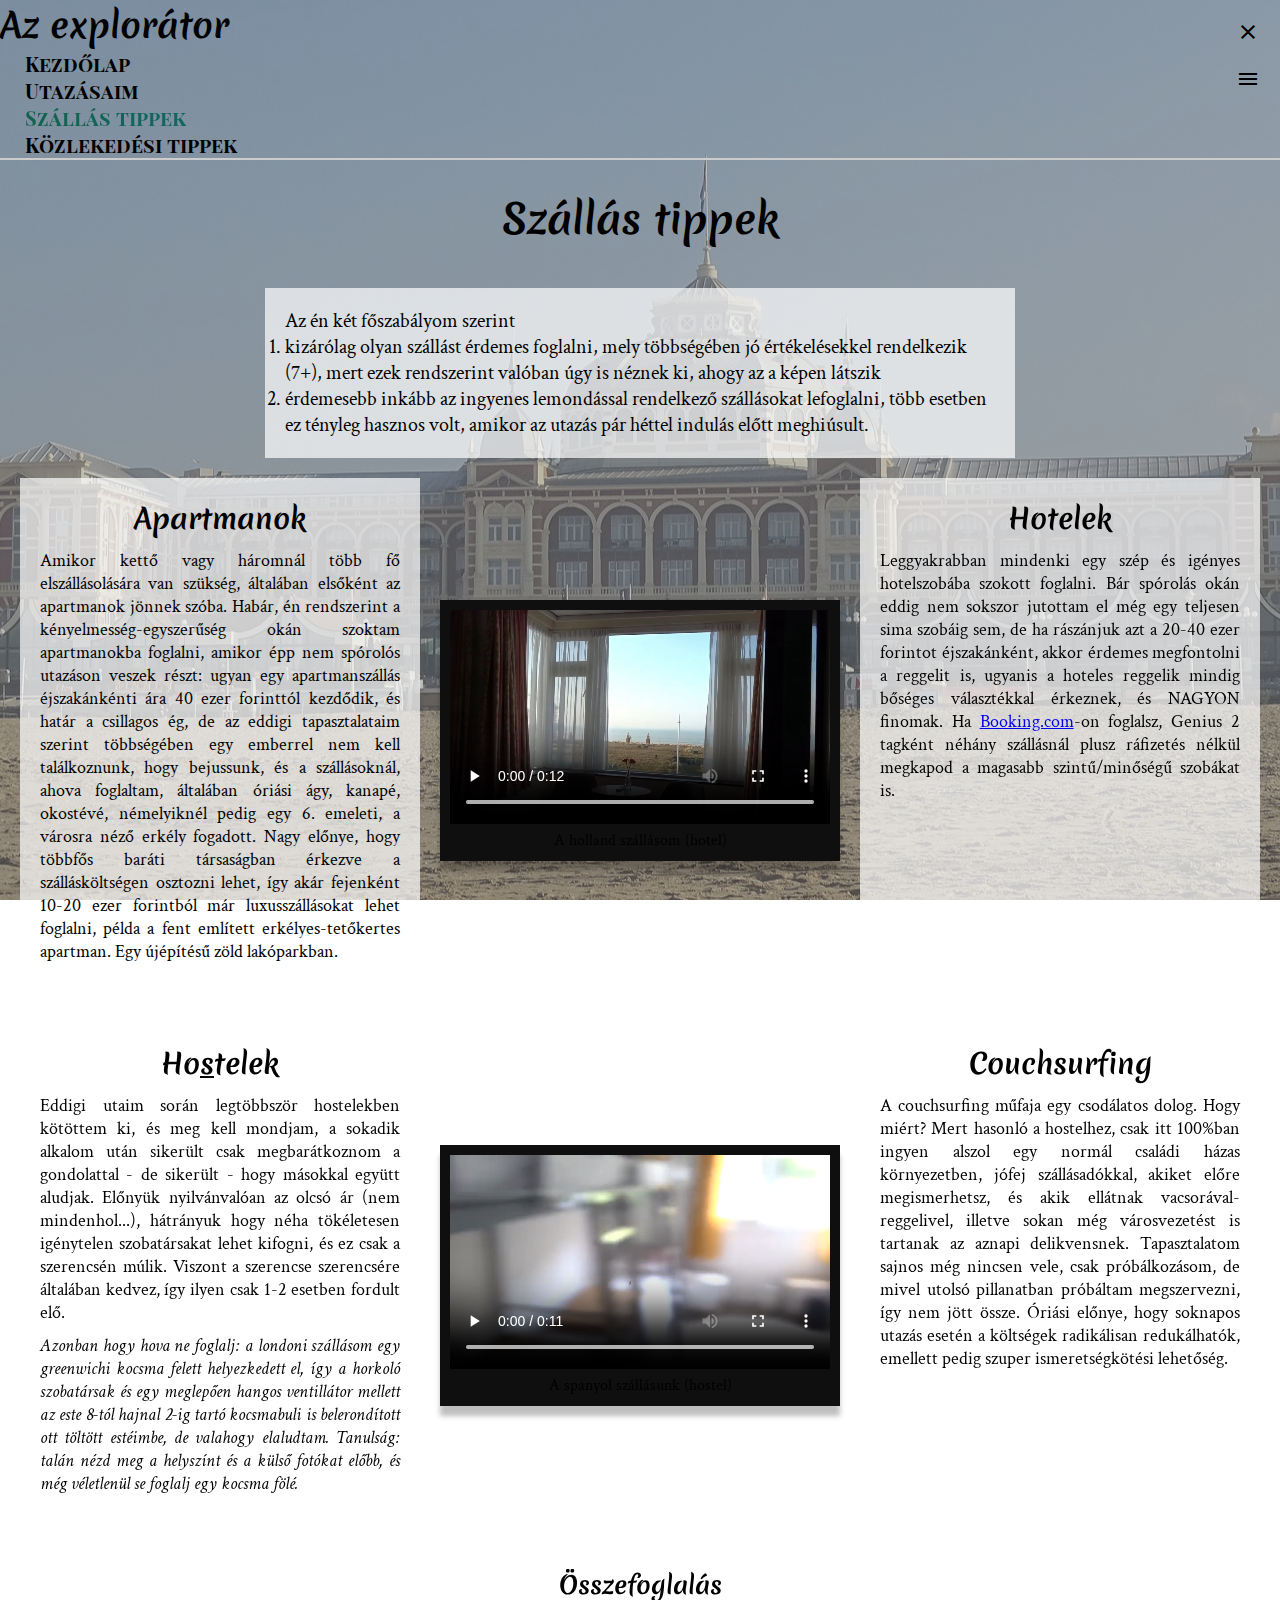
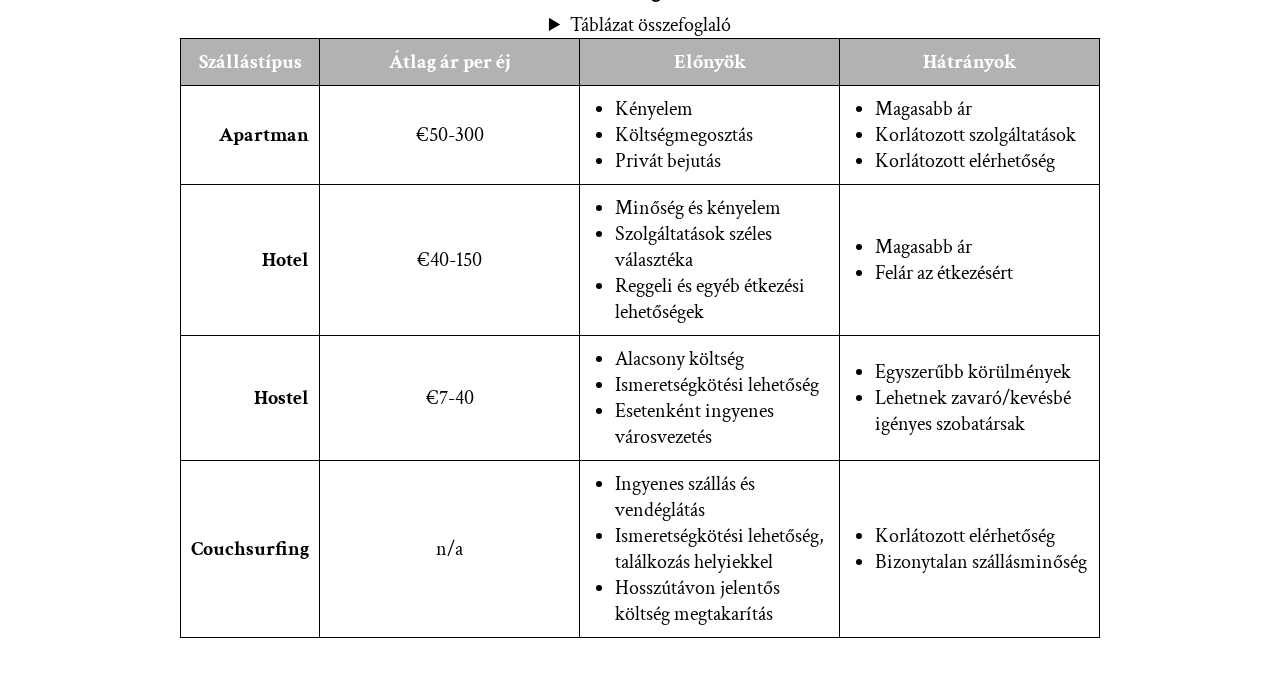
==== pages/accommodation.html @ 261c1281 "accommodation and transport page" ====
<!DOCTYPE html>
<html lang="hu">
<head>
    <meta charset="UTF-8">
    <meta http-equiv="X-UA-Compatible" content="IE=edge">
    <meta name="viewport" content="width=device-width, initial-scale=1.0">
    <link href="https://cdn.jsdelivr.net/npm/bootstrap@5.3.0-alpha3/dist/css/bootstrap.min.css" rel="stylesheet" integrity="sha384-KK94CHFLLe+nY2dmCWGMq91rCGa5gtU4mk92HdvYe+M/SXH301p5ILy+dN9+nJOZ" crossorigin="anonymous">
    <link rel="stylesheet" href="https://fonts.googleapis.com/css2?family=Material+Symbols+Outlined:opsz,wght,FILL,GRAD@48,400,0,0">
    <link rel="stylesheet" href="../styles/global.css">
    <link rel="stylesheet" href="../styles/accommodation.css">
    <title>Explorátor - Szállás tippek</title>
</head>
<body class="preload">
    <header class="header container-fluid p-3 d-md-flex">
        <h1 class="text-center">Az explorátor</h1>
        <button class="header__nav-open header__nav-toggle btn d-md-none"><span class="material-symbols-outlined">menu</span></button>
        <nav class="header__nav px-md-4 d-md-flex align-items-md-center z-1">
            <ul class="d-flex flex-column flex-md-row gap-2 gap-md-4 p-4 p-md-0 mb-0">
                <li><a href="../index.html">Kezdőlap</a></li>
                <li><a href="trips.html">Utazásaim</a></li>
                <li class="header__nav-current"><a href="#">Szállás tippek</a></li>
                <li><a href="transport.html">Közlekedési tippek</a></li>
            </ul>
            <button class="header__nav-close header__nav-toggle btn d-md-none"><span class="material-symbols-outlined">close</span></button>
        </nav>
    </header>

    <main class="contrast-bg position-relative z-0" data-bg-url="../images/sz_bg.jpg">
        <h1 class="acc-title">Szállás tippek</h1>
        <div class="acc-desc trbg">
            Az én két főszabályom szerint
            <ol>
                <li>
                    kizárólag olyan szállást érdemes foglalni, mely többségében jó értékelésekkel rendelkezik (7+),
                    mert ezek rendszerint valóban úgy is néznek ki, ahogy az a képen látszik
                </li>
                <li>
                    érdemesebb inkább az ingyenes lemondással rendelkező szállásokat lefoglalni, több esetben ez
                    tényleg hasznos volt, amikor az utazás pár héttel indulás előtt meghiúsult.
                </li>
            </ol>
        </div>
        <div class="article-grid-wrapper">
            <div class="article-grid">
                <article class="trbg">
                    <h2>Apartmanok</h2>
                    <p>
                        Amikor kettő vagy háromnál több fő elszállásolására van szükség, általában elsőként az apartmanok
                        jönnek szóba. Habár, én rendszerint a kényelmesség-egyszerűség okán szoktam apartmanokba
                        foglalni, amikor épp nem spórolós utazáson veszek részt: ugyan egy apartmanszállás éjszakánkénti
                        ára 40 ezer forinttól kezdődik, és határ a csillagos ég, de az eddigi tapasztalataim szerint
                        többségében egy emberrel nem kell találkoznunk, hogy bejussunk, és a szállásoknál, ahova
                        foglaltam, általában óriási ágy, kanapé, okostévé, némelyiknél pedig egy 6. emeleti, a városra néző
                        erkély fogadott. Nagy előnye, hogy többfős baráti társaságban érkezve a szállásköltségen osztozni
                        lehet, így akár fejenként 10-20 ezer forintból már luxusszállásokat lehet foglalni, példa a fent
                        említett erkélyes-tetőkertes apartman. Egy újépítésű zöld lakóparkban.
                    </p>
                </article>
            
                <figure>
                    <video controls="controls">
                        <source src="../videos/hr.mp4" type="video/mp4">
                        A videó megjelenítése nem támogatott a böngészőjében!
                    </video>
                    <figcaption>A holland szállásom (hotel)</figcaption>
            
                </figure>
            
                <article class="trbg">
                    <h2>Hotelek</h2>
                    <p>
                        Leggyakrabban mindenki egy szép és igényes hotelszobába szokott foglalni. Bár spórolás okán
                        eddig nem sokszor jutottam el még egy teljesen sima szobáig sem, de ha rászánjuk azt a 20-40 ezer
                        forintot éjszakánként, akkor érdemes megfontolni a reggelit is, ugyanis a hoteles reggelik mindig
                        bőséges választékkal érkeznek, és NAGYON finomak. Ha <a href="https://account.booking.com/sign-in" target="_blank">Booking.com</a>-on foglalsz, Genius 2
                        tagként néhány szállásnál plusz ráfizetés nélkül megkapod a magasabb szintű/minőségű szobákat is.
                    </p>
                </article>
            
                <article class="trbg">
                    <h2>Ho<u>s</u>telek</h2>
                    <p>
                        Eddigi utaim során legtöbbször hostelekben kötöttem ki, és meg kell mondjam, a sokadik alkalom
                        után sikerült csak megbarátkoznom a gondolattal - de sikerült - hogy másokkal együtt aludjak.
                        Előnyük nyilvánvalóan az olcsó ár (nem mindenhol...), hátrányuk hogy néha tökéletesen igénytelen
                        szobatársakat lehet kifogni, és ez csak a szerencsén múlik. Viszont a szerencse szerencsére általában
                        kedvez, így ilyen csak 1-2 esetben fordult elő.
                    </p>
                    <p><i>
                        Azonban hogy hova ne foglalj: a londoni szállásom egy greenwichi kocsma felett helyezkedett el,
                        így a horkoló szobatársak és egy meglepően hangos ventillátor mellett az este 8-tól hajnal 2-ig tartó
                        kocsmabuli is belerondított ott töltött estéimbe, de valahogy elaludtam. Tanulság: talán nézd meg a
                        helyszínt és a külső fotókat előbb, és még véletlenül se foglalj egy kocsma fölé.
                    </i></p>
                </article>
            
                <figure>
                    <video controls="controls">
                        <source src="../videos/fr.mp4" type="video/mp4">
                        A videó megjelenítése nem támogatott a böngészőjében!
                    </video>
                    <figcaption>A spanyol szállásunk (hostel)</figcaption>
                </figure>
            
                <article class="trbg">
                    <h2>Couchsurfing</h2>
                    <p>
                        A couchsurfing műfaja egy csodálatos dolog. Hogy miért? Mert hasonló a hostelhez, csak itt 100%ban ingyen alszol egy normál családi házas környezetben, jófej szállásadókkal, akiket előre
                        megismerhetsz, és akik ellátnak vacsorával-reggelivel, illetve sokan még városvezetést is tartanak
                        az aznapi delikvensnek. Tapasztalatom sajnos még nincsen vele, csak próbálkozásom, de mivel
                        utolsó pillanatban próbáltam megszervezni, így nem jött össze. Óriási előnye, hogy soknapos utazás
                        esetén a költségek radikálisan redukálhatók, emellett pedig szuper ismeretségkötési lehetőség.
                    </p>
                </article>
            </div>
        </div>
        <div class="cost-table-wrapper trbg">
            <table class="cost-table">
                <caption>
                    <h2 class="cost-table__title">Összefoglalás</h2>
                    <details>
                        <summary>Táblázat összefoglaló</summary>
                        Ez a táblázat bemutatja a különböző szállástípusok lehetséges előnyeit és hátrányait.
                    </details>
                </caption>
                <thead>
                    <tr>
                        <th>Szállástípus</th>
                        <th>Átlag ár per éj</th>
                        <th>Előnyök</th>
                        <th>Hátrányok</th>
                    </tr>
                </thead>
                <tbody>
                    <tr>
                        <td>Apartman</td>
                        <td>€50-300</td>
                        <td>
                            <ul>
                                <li>Kényelem</li>
                                <li>Költségmegosztás</li>
                                <li>Privát bejutás</li>
                            </ul>
                        </td>
                        <td>
                            <ul>
                                <li>Magasabb ár</li>
                                <li>Korlátozott szolgáltatások</li>
                                <li>Korlátozott elérhetőség</li>
                            </ul>
                        </td>
                    </tr>
                    <tr>
                        <td>Hotel</td>
                        <td>€40-150</td>
                        <td>
                            <ul>
                                <li>Minőség és kényelem</li>
                                <li>Szolgáltatások széles választéka</li>
                                <li>Reggeli és egyéb étkezési lehetőségek</li>
                            </ul>
                        </td>
                        <td>
                            <ul>
                                <li>Magasabb ár</li>
                                <li>Felár az étkezésért</li>
                            </ul>
                        </td>
                    </tr>
                    <tr>
                        <td>Hostel</td>
                        <td>€7-40</td>
                        <td>
                            <ul>
                                <li>Alacsony költség</li>
                                <li>Ismeretségkötési lehetőség</li>
                                <li>Esetenként ingyenes városvezetés</li>
                            </ul>
                        </td>
                        <td>
                            <ul>
                                <li>Egyszerűbb körülmények</li>
                                <li>Lehetnek zavaró/kevésbé igényes szobatársak</li>
                            </ul>
                        </td>
                    </tr>
                    <tr>
                        <td>Couchsurfing</td>
                        <td>n/a</td>
                        <td>
                            <ul>
                                <li>Ingyenes szállás és vendéglátás</li>
                                <li>Ismeretségkötési lehetőség, találkozás helyiekkel</li>
                                <li>Hosszútávon jelentős költség megtakarítás</li>
                            </ul>
                        </td>
                        <td>
                            <ul>
                                <li>Korlátozott elérhetőség</li>
                                <li>Bizonytalan szállásminőség</li>
                            </ul>
                        </td>
                    </tr>
                </tbody>
            </table>
        </div>
    </main>

    <script src="https://cdn.jsdelivr.net/npm/bootstrap@5.3.0-alpha3/dist/js/bootstrap.bundle.min.js" integrity="sha384-ENjdO4Dr2bkBIFxQpeoTz1HIcje39Wm4jDKdf19U8gI4ddQ3GYNS7NTKfAdVQSZe" crossorigin="anonymous"></script>
    <script src="../scripts/global.js"></script>
</body>
</html>
---- styles/global.css ----
@import url('https://fonts.googleapis.com/css2?family=Crimson+Text:ital,wght@0,400;0,600;1,400;1,600&family=Merienda:wght@400;700;900&family=Playfair+Display+SC:ital,wght@0,400;0,700;1,700&display=swap');

*, ::after, ::before {
    margin: 0;
    padding: 0;
    box-sizing: border-box;
}

html, body {
    font-family: 'Crimson Text', serif;
    font-size: 20px;
    height: 100%;
}

body.preload * {
    transition: none !important;
    -webkit-transition: none !important;
    -moz-transition: none !important;
    -ms-transition: none !important;
    -o-transition: none !important;
}

h1, h2, h3, h4, h5, h6, figure {
    margin-bottom: 0;
}

h1, h2, h3 {
    font-family: 'Merienda', cursive;
    font-weight: 700;
}

.radial-blue-bg {
    --alpha: 1;
    background: rgba(151,228,245,var(--alpha));
    background: radial-gradient(circle at top, rgba(151,228,245,1) 5%, rgba(105,231,255,var(--alpha)) 20%, rgba(127,216,250,var(--alpha)) 45%, rgba(19,216,221,var(--alpha)) 90%),
                radial-gradient(circle at bottom, rgba(151,228,245,var(--alpha)) 5%, rgba(105,231,255,var(--alpha)) 20%, rgba(127,216,250,var(--alpha)) 45%, rgba(19,216,221,var(--alpha)) 90%);
}

.contrast-bg::before {
    content: '';
    position: absolute;
    inset: 0;
    background-image: var(--bg-image);
    background-repeat: no-repeat;
    background-position: var(--bg-position, center center);
    background-attachment: fixed;
    filter: contrast(0.5);
    z-index: -1;
}

.header {
    position: relative;
    border-bottom: 2px solid #ccc;
}

.header__nav-open {
    background: none;
    border: none;
    padding: 0;
    cursor: pointer;

    position: absolute;
    top: 1rem;
    right: 1rem;
    bottom: 1rem;

    font-size: 1.7em;
}

.header__nav {
    position: fixed;
    top: 0;
    right: 0;
    width: 60vw;
    
    background: #eee;
    border-left: 2px solid #ccc;
    border-bottom: 2px solid #ccc;
    border-bottom-left-radius: 1rem;
    
    font-family: 'Playfair Display SC', serif;
    font-weight: 700;

    transform: translateX(100%);
    transition: transform .3s ease-in-out;
}

.header__nav-active {
    transform: translateX(0);
}

.header__nav ul {
    list-style: none;
}

.header__nav li {
    transition: transform .15s ease-in-out;
}

.header__nav a {
    color: inherit;
    text-decoration: none;
}

.header__nav-current {
    background: rgb(20, 98, 76);
    background: linear-gradient(48deg, rgb(20, 98, 76) 0%, rgb(1, 128, 174) 70%, rgb(0, 145, 174) 90%, rgb(95, 166, 181) 100%); 
    background-clip: text;
    -webkit-background-clip: text;
    -webkit-text-fill-color: transparent;
    text-decoration: underline;
}

.header__nav-close {
    background: none;
    border: none;
    padding: 0;
    cursor: pointer;

    position: absolute;
    top: 1rem;
    right: 1rem;
}

section {
    padding: 2rem;
    text-align: justify;
}

@media screen and (min-width: 768px) {
    .header {
        justify-content: space-between;
    }

    .header h1 {
        font-size: calc(0.75em + 1.5vw);
    }
    
    .header__nav {
        all: unset;
        
        border-radius: .5rem;
        background: #f2f2f2;
        background: linear-gradient(to right, #fff, #f2f2f2 50%);

        font-family: 'Playfair Display SC', serif;
        font-weight: 700;
    }

    .header__nav li:hover {
        background-color: transparent;
        transform: translateY(-.25rem);
    }
}

@media (prefers-color-scheme: dark) {
    html, body {
        background: #222;
        color: #fff;
    }

    .radial-blue-bg {
        --alpha: 0.5;
    }

    /* a not visited */
    a:link, a:visited, a:active {
        color: #0adeff;
    }

    .header {
        border-color: #fff;
    }

    .header h1, .header__nav-current {
        background: rgb(33,162,126);
        background: linear-gradient(48deg, rgba(33,162,126,1) 0%, rgba(0,185,255,1) 70%, rgba(0,212,255,1) 90%, rgba(133,233,255,1) 100%);
        background-clip: text;
        -webkit-background-clip: text;
        -webkit-text-fill-color: transparent;
    }

    .header__nav {
        background: #292929;
    }

    .header__nav-toggle {
        color: #fff;
    }

    .contrast-bg::before {
        filter: contrast(0.75) brightness(0.65);
    }
}
---- styles/accommodation.css ----
.trbg {
    background: rgba(255, 255, 255, 0.7);
}

main {
    display: flex;
    flex-direction: column;
    align-items: center;
    padding: 1rem;
    min-height: calc(105% - 80px);
}

.acc-title {
    text-align: center;
    margin: .5rem 0 2rem;
    font-size: 2rem;
}

.acc-desc {
    padding: 1rem;
    width: min(100%, 750px);
}

ol {
    margin-bottom: 0;
}

.article-grid-wrapper {
    flex-grow: 1;
    display: grid;
    place-items: center;
    margin: 1rem 0;
    width: min(100%, 1400px)
}

.article-grid {
    display: inline-grid;
    grid-template-columns: 1fr;
    grid-template-rows: repeat(6, 1fr);
    column-gap: 1rem;
    row-gap: 2rem;
}

article {
    padding: 1rem;
    font-size: .9rem;
    text-align: justify;
}

article p {
    margin-top: .5rem;
    margin-bottom: 0;
}

article h2 {
    text-align: center;
    font-size: 1.4rem;
}

figure {
    place-self: center;
    padding: .5rem;
    background: #0f0f0f;
    box-shadow: 0 .5rem .25rem rgba(0, 0, 0, 0.25);
}

video {
    width: 100%;
}

figcaption {
    font-size: 0.8em;
    text-align: center;
}

.cost-table-wrapper {
    padding: 1rem 2rem;
    max-width: 100%;
    overflow-x: auto;
}

.cost-table {
    border-collapse: collapse;
    caption-side: top;
    table-layout: fixed;
}

.cost-table__title {
    margin-bottom: .5rem;
    font-size: 1.2rem;
    /* text-align: center; */
}

caption {
    max-width: 100vw;
}

thead {
    background: rgba(0, 0, 0, 0.3);
    color: #fff;
}

th, td {
    padding: .5rem;
    border: 1px solid #000;
}

td:first-child {
    text-align: right;
    font-weight: bold;
}

th:not(:first-child), td:not(:first-child) {
    width: 13rem;
}

th, td:nth-child(2) {
    text-align: center;
}

ul {
    margin: 0;
    padding: 0;
    padding-left: 1.25rem;
}

@media screen and (min-width: 768px) {
    .article-grid {
        grid-template-columns: repeat(3, 1fr);
        grid-template-rows: repeat(2, 1fr);
    }
}

@media (prefers-color-scheme: dark) {
    .trbg {
        background: rgba(0, 0, 0, 0.4);
    }

    th, td {
        border: 1px solid #fff;
    }

    caption {
        color: rgba(255, 255, 255, 0.8);
    }
}
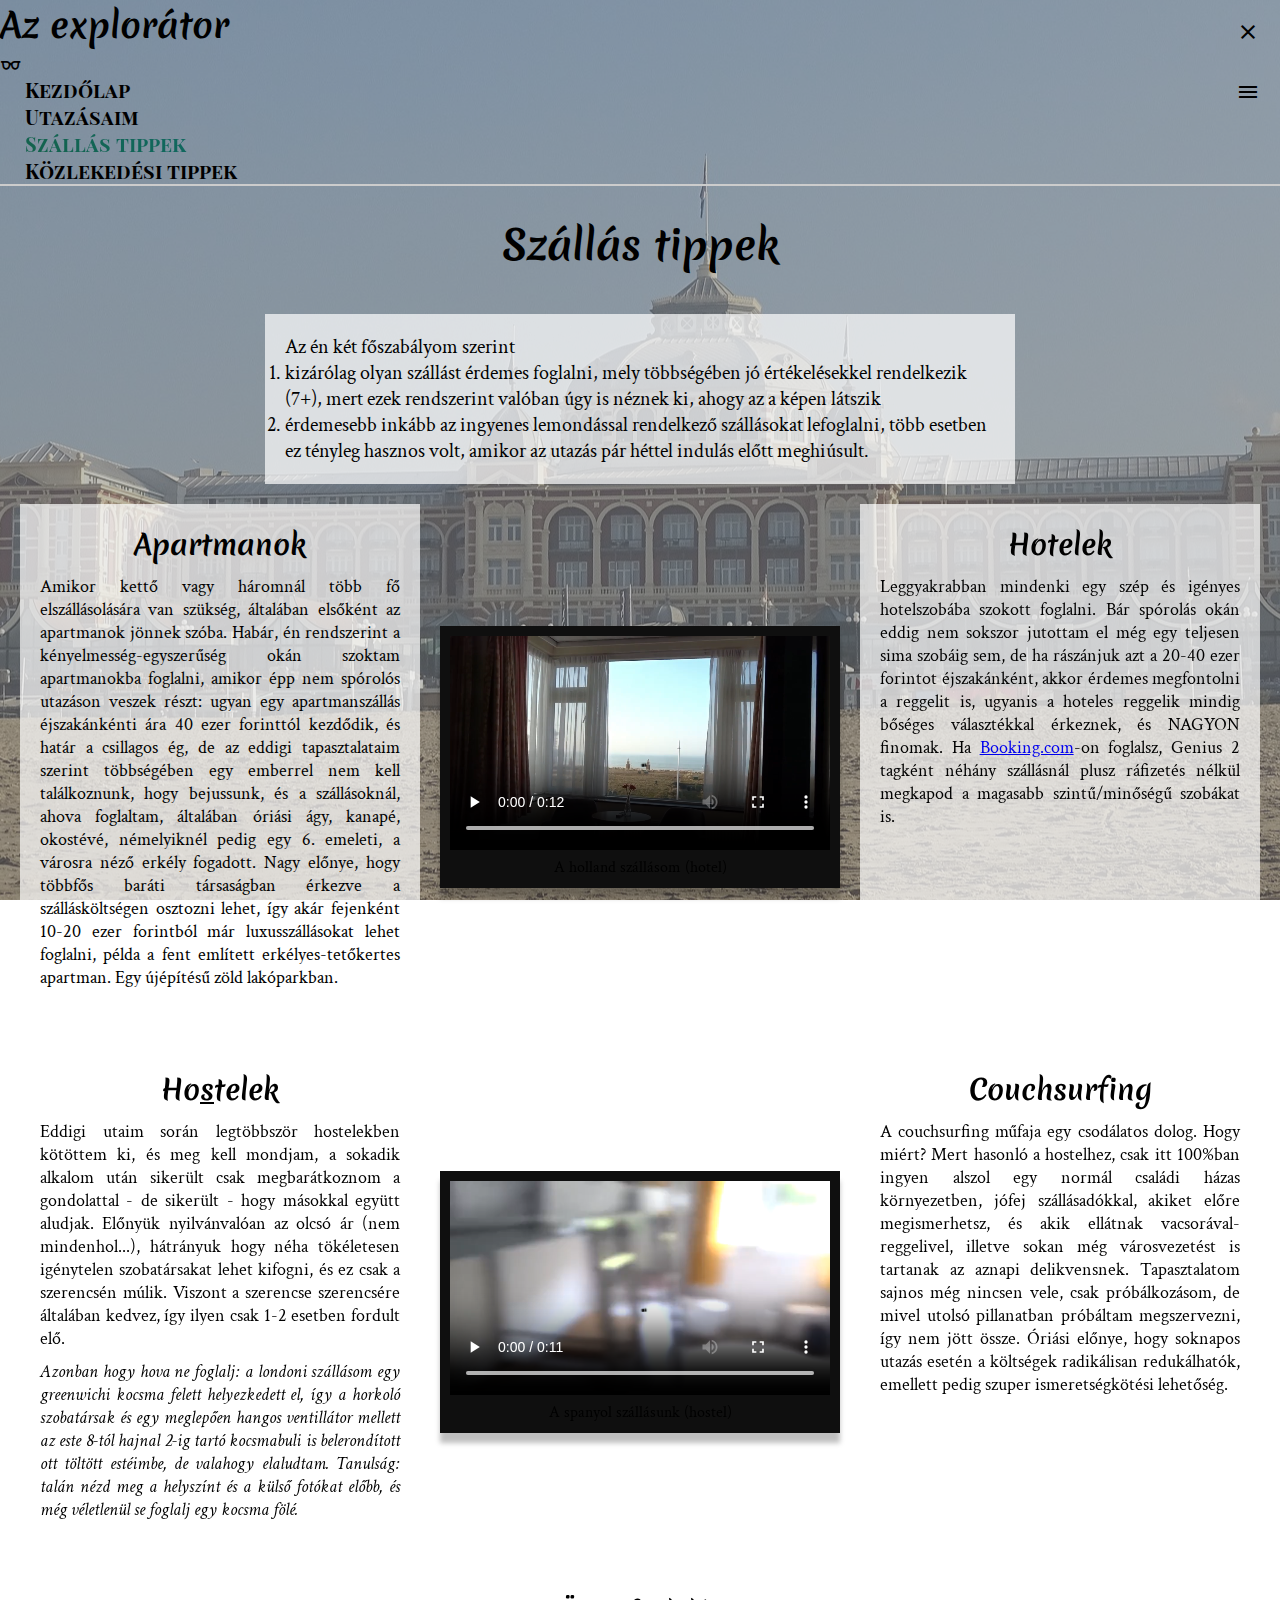
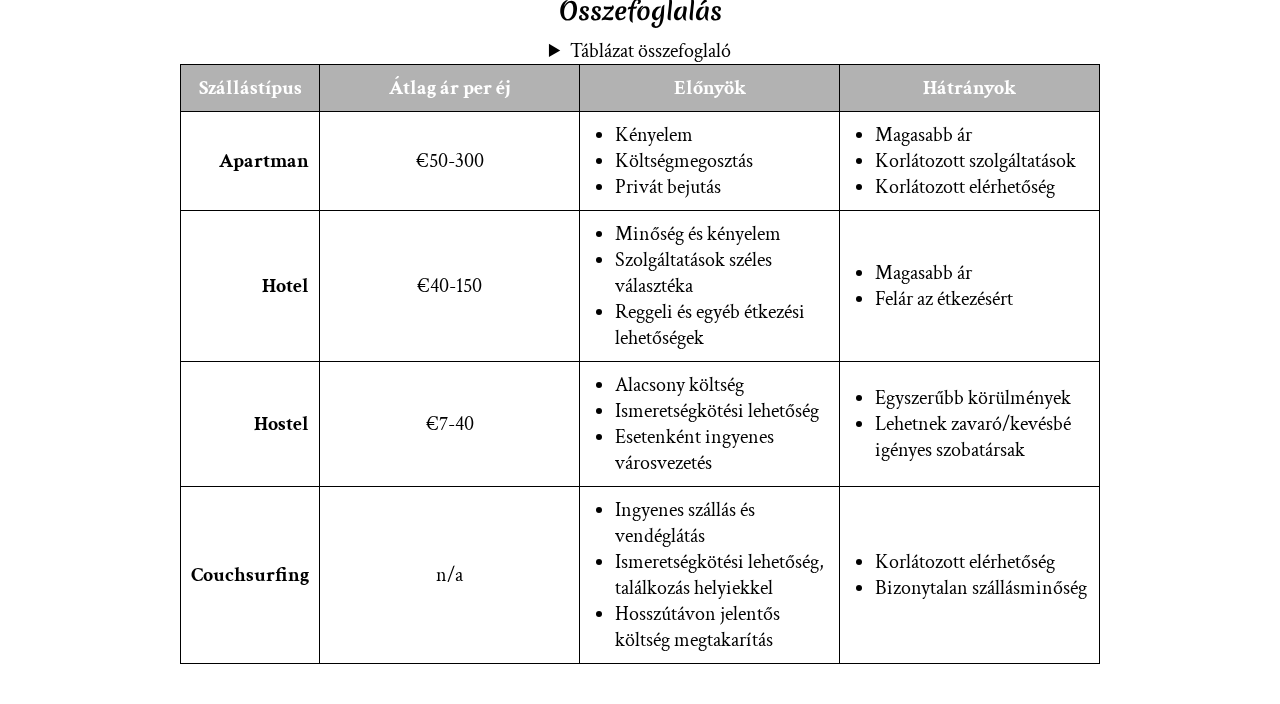
==== commit 81f69afc: "fixes part 1" ====
--- a/pages/accommodation.html
+++ b/pages/accommodation.html
@@ -14,7 +14,8 @@
     <header class="header container-fluid p-3 d-md-flex">
         <h1 class="text-center">Az explorátor</h1>
         <button class="header__nav-open header__nav-toggle btn d-md-none"><span class="material-symbols-outlined">menu</span></button>
-        <nav class="header__nav px-md-4 d-md-flex align-items-md-center z-1">
+        <nav class="header__nav px-md-4 d-flex align-items-md-center flex-column-reverse flex-md-row gap-2 gap-md-3 z-1">
+            <button class="header__nav-lsm-btn btn px-4 pb-3 p-md-0"><span class="material-symbols-outlined">eyeglasses</span></button>
             <ul class="d-flex flex-column flex-md-row gap-2 gap-md-4 p-4 p-md-0 mb-0">
                 <li><a href="../index.html">Kezdőlap</a></li>
                 <li><a href="trips.html">Utazásaim</a></li>
--- a/styles/global.css
+++ b/styles/global.css
@@ -91,6 +91,7 @@
 
 .header__nav ul {
     list-style: none;
+    padding-bottom: 0 !important;
 }
 
 .header__nav li {
@@ -122,6 +123,21 @@
     right: 1rem;
 }
 
+.header__nav-lsm-btn {
+    background: none;
+    border: none;
+    padding: 0;
+    cursor: pointer;
+    text-align: left;
+    display: grid;
+    place-items: center;
+}
+
+.header__nav-lsm-btn > span {
+    font-size: 1.6em;
+    padding-top: .25rem;
+}
+
 section {
     padding: 2rem;
     text-align: justify;
@@ -147,6 +163,10 @@
         font-weight: 700;
     }
 
+    .header__nav ul {
+        padding-bottom: unset;
+    }
+
     .header__nav li:hover {
         background-color: transparent;
         transform: translateY(-.25rem);
@@ -184,7 +204,7 @@
         background: #292929;
     }
 
-    .header__nav-toggle {
+    .header__nav-toggle, .header__nav-lsm-btn {
         color: #fff;
     }
 
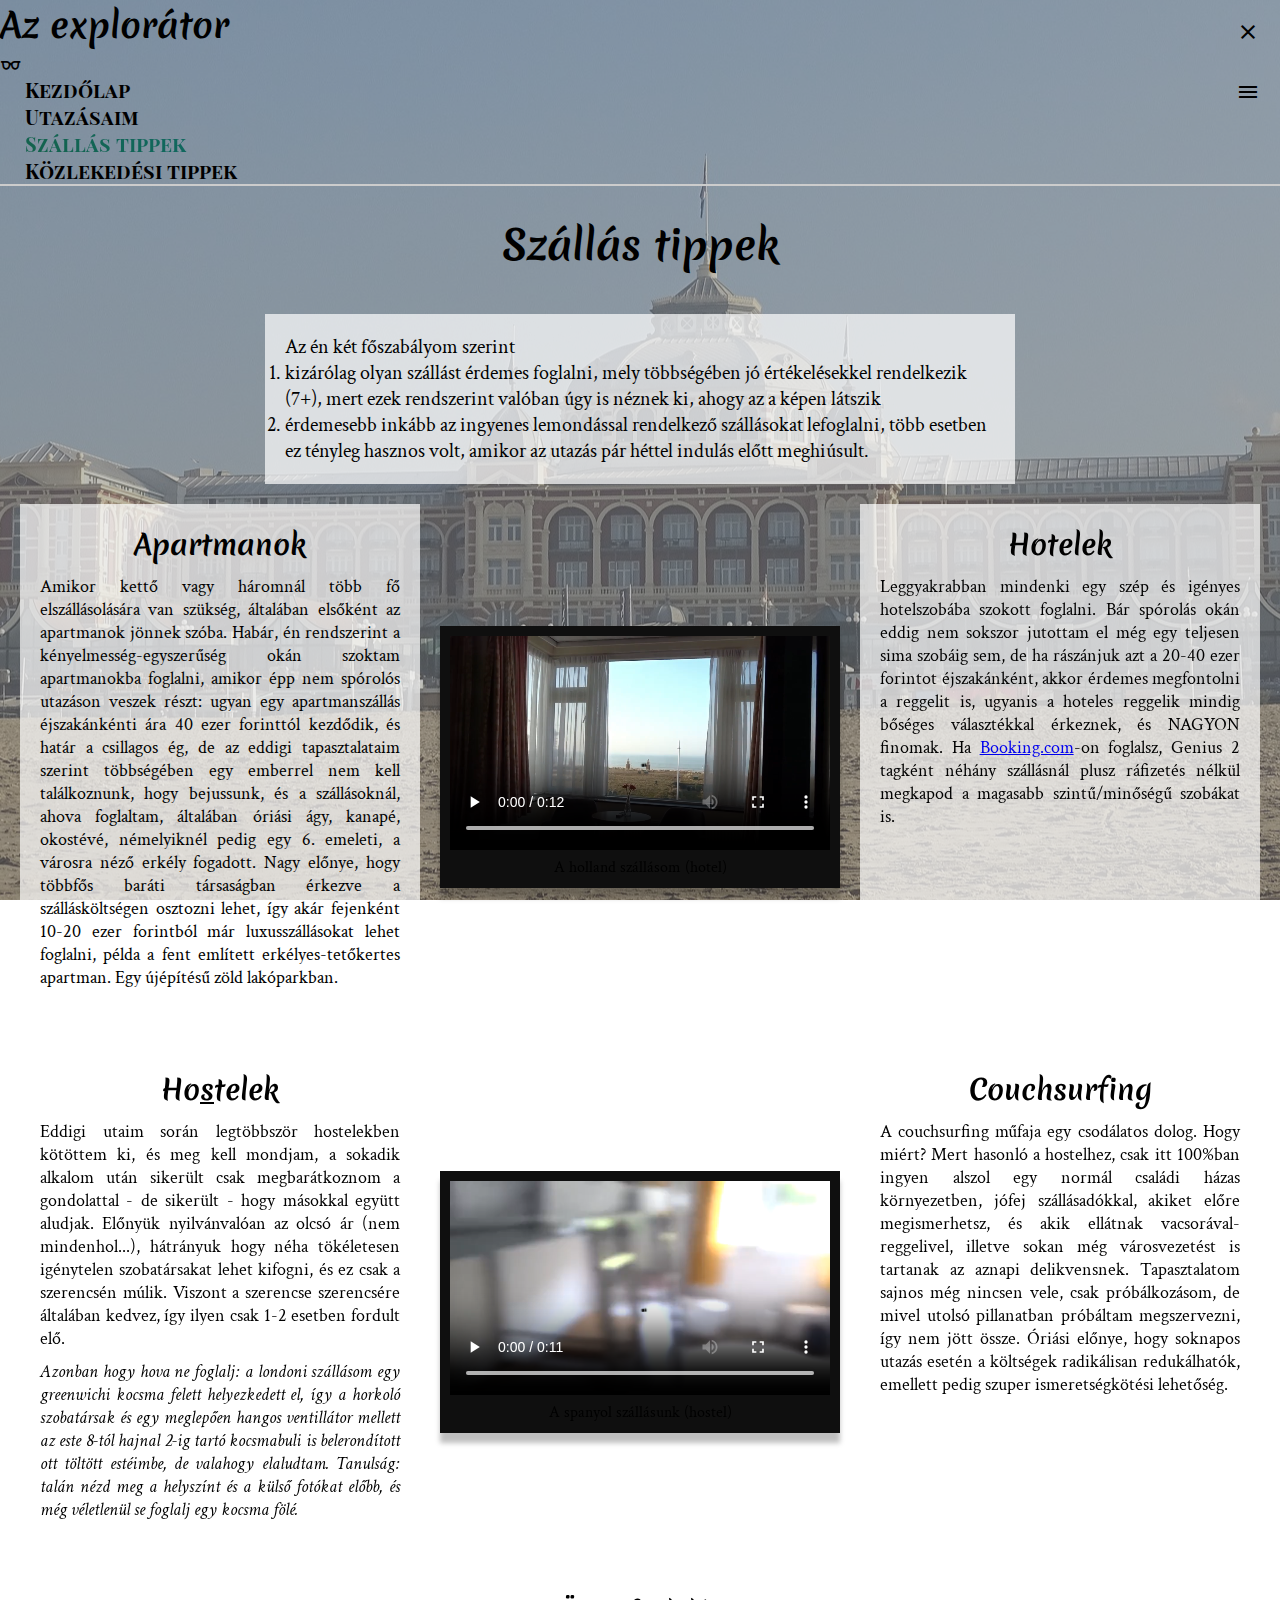
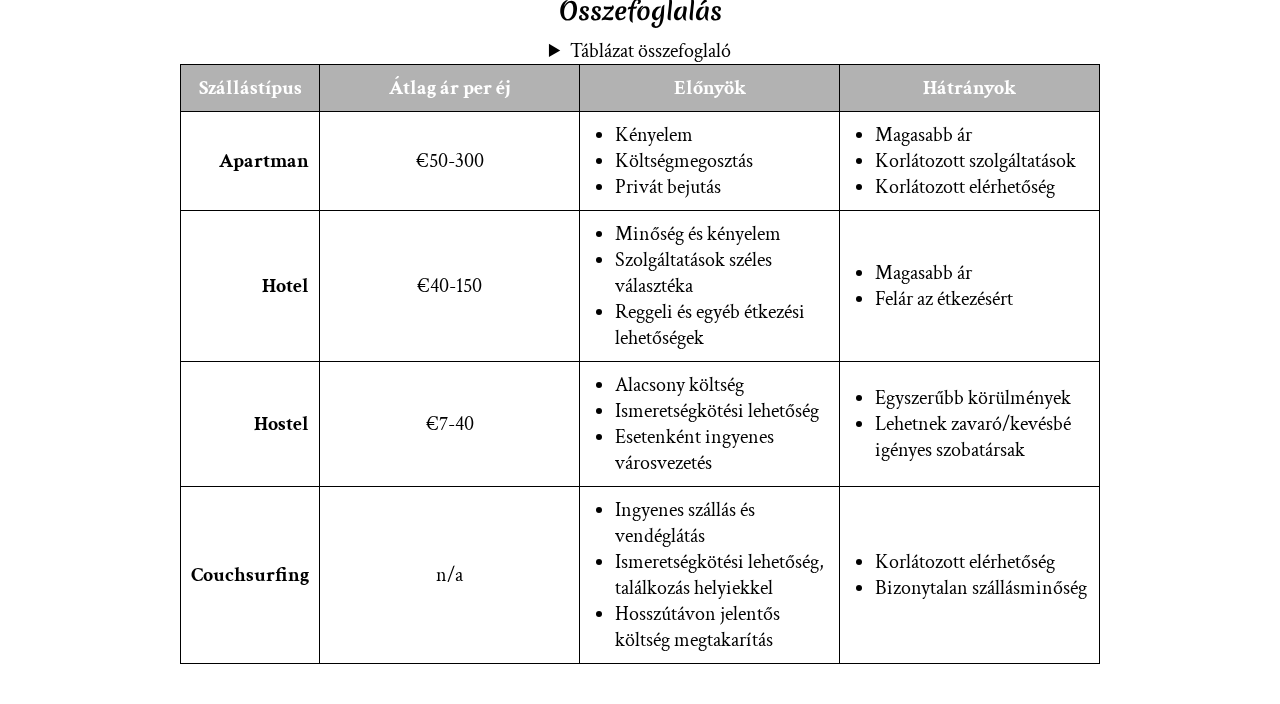
==== commit 68d53b75: "fixes part 2" ====
--- a/pages/accommodation.html
+++ b/pages/accommodation.html
@@ -12,6 +12,8 @@
 </head>
 <body class="preload">
     <header class="header container-fluid p-3 d-md-flex">
+        <a class="header__skip-to-main" href="#first-content">Ugrás a tartalomhoz</a>
+
         <h1 class="text-center">Az explorátor</h1>
         <button class="header__nav-open header__nav-toggle btn d-md-none"><span class="material-symbols-outlined">menu</span></button>
         <nav class="header__nav px-md-4 d-flex align-items-md-center flex-column-reverse flex-md-row gap-2 gap-md-3 z-1">
@@ -27,7 +29,7 @@
     </header>
 
     <main class="contrast-bg position-relative z-0" data-bg-url="../images/sz_bg.jpg">
-        <h1 class="acc-title">Szállás tippek</h1>
+        <h1 id="first-content" class="acc-title">Szállás tippek</h1>
         <div class="acc-desc trbg">
             Az én két főszabályom szerint
             <ol>
--- a/styles/global.css
+++ b/styles/global.css
@@ -4,6 +4,10 @@
     margin: 0;
     padding: 0;
     box-sizing: border-box;
+}
+
+html {
+    scroll-behavior: smooth;
 }
 
 html, body {
@@ -51,6 +55,21 @@
 .header {
     position: relative;
     border-bottom: 2px solid #ccc;
+}
+
+.header__skip-to-main {
+    position: absolute;
+    background: black;
+    color: white;
+    padding: .5rem;
+    font-size: 1.2rem;
+    border-radius: 0 0 .375rem .375rem;
+
+    transform: translateY(calc(-100% - 1rem));
+    transition: transform .3s ease-in;
+}
+.header__skip-to-main:focus {
+    transform: translateY(-1rem);
 }
 
 .header__nav-open {
@@ -101,6 +120,7 @@
 .header__nav a {
     color: inherit;
     text-decoration: none;
+    font-size: 1rem;
 }
 
 .header__nav-current {
@@ -192,6 +212,11 @@
         border-color: #fff;
     }
 
+    .header__skip-to-main {
+        background: #fff;
+        color: #000 !important;
+    }
+
     .header h1, .header__nav-current {
         background: rgb(33,162,126);
         background: linear-gradient(48deg, rgba(33,162,126,1) 0%, rgba(0,185,255,1) 70%, rgba(0,212,255,1) 90%, rgba(133,233,255,1) 100%);
--- a/styles/accommodation.css
+++ b/styles/accommodation.css
@@ -8,6 +8,7 @@
     align-items: center;
     padding: 1rem;
     min-height: calc(105% - 80px);
+    font-size: 1rem;
 }
 
 .acc-title {
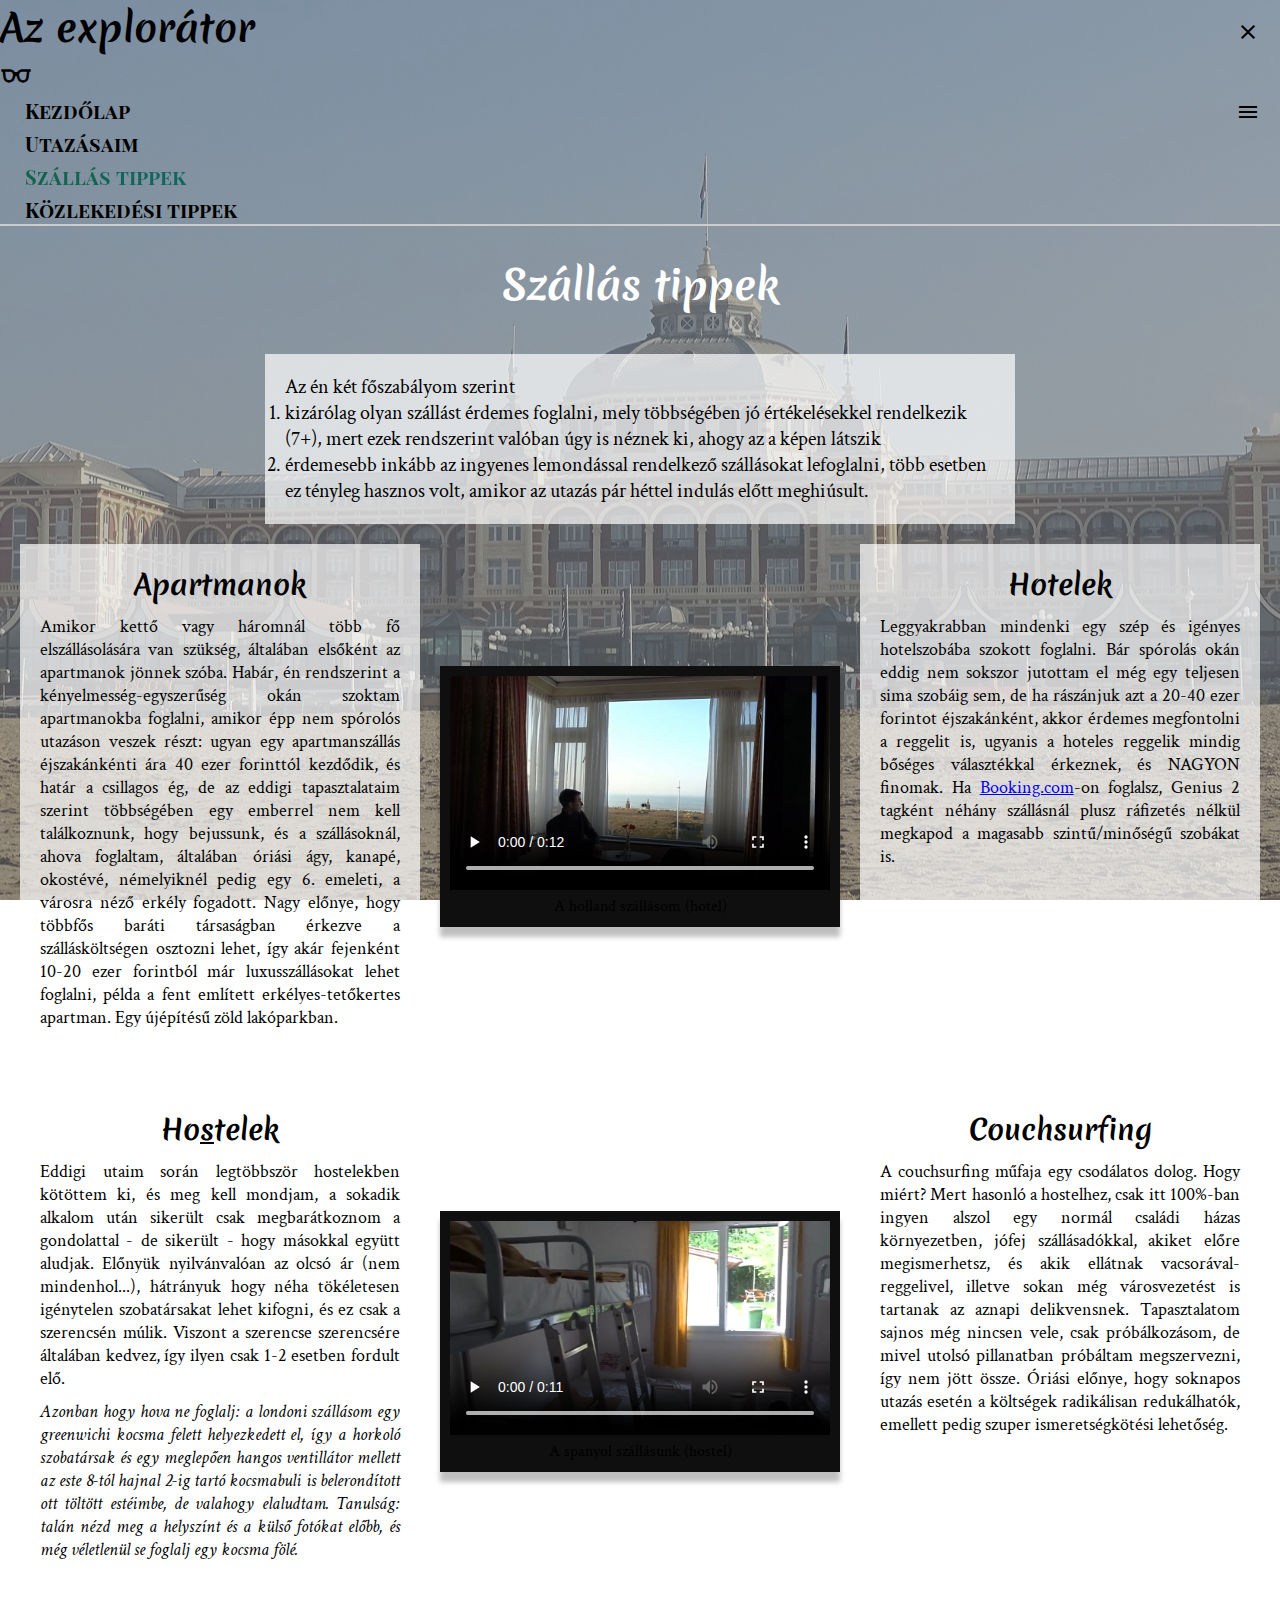
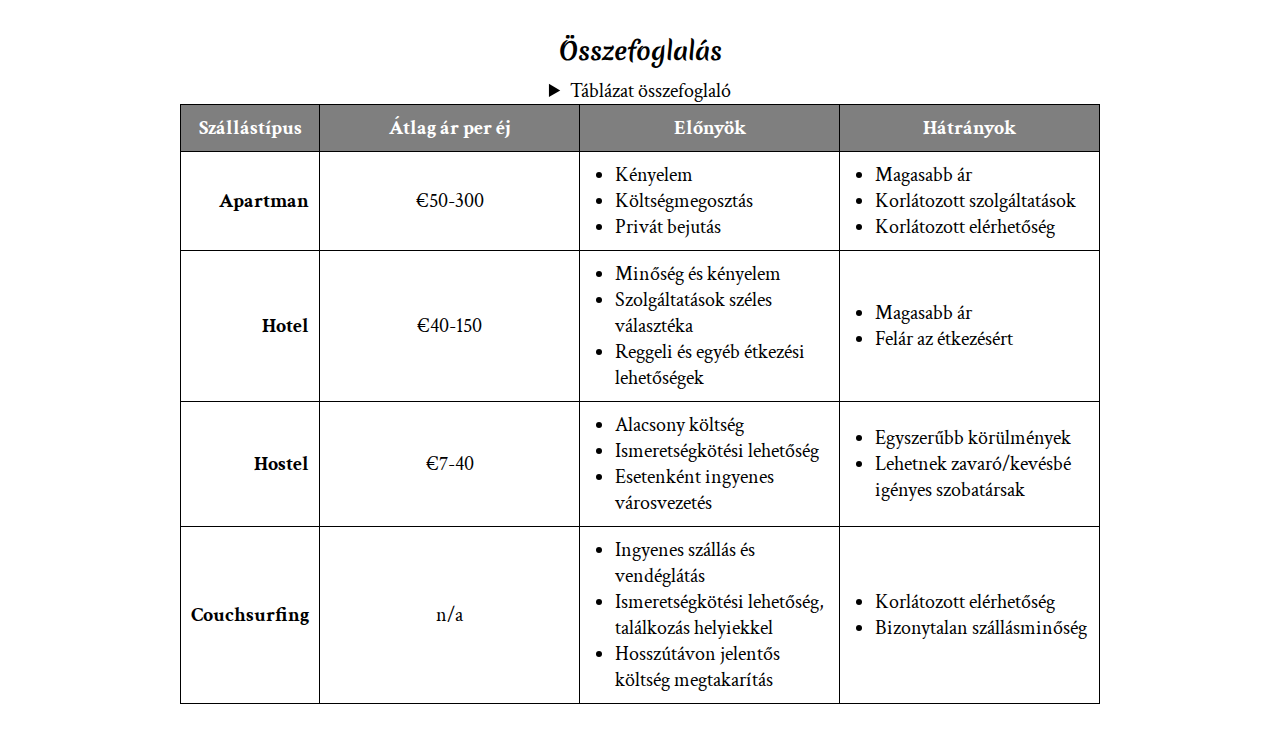
==== commit b835fb17: "fixes part 4" ====
--- a/pages/accommodation.html
+++ b/pages/accommodation.html
@@ -30,7 +30,7 @@
 
     <main class="contrast-bg position-relative z-0" data-bg-url="../images/sz_bg.jpg">
         <h1 id="first-content" class="acc-title">Szállás tippek</h1>
-        <div class="acc-desc trbg">
+        <aside class="acc-desc trbg">
             Az én két főszabályom szerint
             <ol>
                 <li>
@@ -42,7 +42,7 @@
                     tényleg hasznos volt, amikor az utazás pár héttel indulás előtt meghiúsult.
                 </li>
             </ol>
-        </div>
+        </aside>
         <div class="article-grid-wrapper">
             <div class="article-grid">
                 <article class="trbg">
@@ -60,13 +60,12 @@
                     </p>
                 </article>
             
-                <figure>
-                    <video controls="controls">
+                <figure class="text-white">
+                    <video controls="controls" poster="../videos/hrpv.png">
                         <source src="../videos/hr.mp4" type="video/mp4">
                         A videó megjelenítése nem támogatott a böngészőjében!
                     </video>
                     <figcaption>A holland szállásom (hotel)</figcaption>
-            
                 </figure>
             
                 <article class="trbg">
@@ -75,7 +74,7 @@
                         Leggyakrabban mindenki egy szép és igényes hotelszobába szokott foglalni. Bár spórolás okán
                         eddig nem sokszor jutottam el még egy teljesen sima szobáig sem, de ha rászánjuk azt a 20-40 ezer
                         forintot éjszakánként, akkor érdemes megfontolni a reggelit is, ugyanis a hoteles reggelik mindig
-                        bőséges választékkal érkeznek, és NAGYON finomak. Ha <a href="https://account.booking.com/sign-in" target="_blank">Booking.com</a>-on foglalsz, Genius 2
+                        bőséges választékkal érkeznek, és NAGYON finomak. Ha <a href="https://account.booking.com/sign-in" target="_blank" lang="en">Booking.com</a>-on foglalsz, <span lang="en">Genius</span> 2
                         tagként néhány szállásnál plusz ráfizetés nélkül megkapod a magasabb szintű/minőségű szobákat is.
                     </p>
                 </article>
@@ -97,8 +96,8 @@
                     </i></p>
                 </article>
             
-                <figure>
-                    <video controls="controls">
+                <figure class="text-white">
+                    <video controls="controls" poster="../videos/frpv.png">
                         <source src="../videos/fr.mp4" type="video/mp4">
                         A videó megjelenítése nem támogatott a böngészőjében!
                     </video>
@@ -106,9 +105,9 @@
                 </figure>
             
                 <article class="trbg">
-                    <h2>Couchsurfing</h2>
-                    <p>
-                        A couchsurfing műfaja egy csodálatos dolog. Hogy miért? Mert hasonló a hostelhez, csak itt 100%ban ingyen alszol egy normál családi házas környezetben, jófej szállásadókkal, akiket előre
+                    <h2 lang="en">Couchsurfing</h2>
+                    <p>
+                        A <span lang="en">couchsurfing</span> műfaja egy csodálatos dolog. Hogy miért? Mert hasonló a hostelhez, csak itt 100%-ban ingyen alszol egy normál családi házas környezetben, jófej szállásadókkal, akiket előre
                         megismerhetsz, és akik ellátnak vacsorával-reggelivel, illetve sokan még városvezetést is tartanak
                         az aznapi delikvensnek. Tapasztalatom sajnos még nincsen vele, csak próbálkozásom, de mivel
                         utolsó pillanatban próbáltam megszervezni, így nem jött össze. Óriási előnye, hogy soknapos utazás
@@ -123,7 +122,7 @@
                     <h2 class="cost-table__title">Összefoglalás</h2>
                     <details>
                         <summary>Táblázat összefoglaló</summary>
-                        Ez a táblázat bemutatja a különböző szállástípusok lehetséges előnyeit és hátrányait.
+                        <p>Ez a táblázat bemutatja a különböző szállástípusok lehetséges előnyeit és hátrányait.</p>
                     </details>
                 </caption>
                 <thead>
@@ -188,7 +187,7 @@
                         </td>
                     </tr>
                     <tr>
-                        <td>Couchsurfing</td>
+                        <td lang="en">Couchsurfing</td>
                         <td>n/a</td>
                         <td>
                             <ul>
--- a/styles/global.css
+++ b/styles/global.css
@@ -12,7 +12,7 @@
 
 html, body {
     font-family: 'Crimson Text', serif;
-    font-size: 20px;
+    font-size: 1.25rem;
     height: 100%;
 }
 
@@ -31,6 +31,14 @@
 h1, h2, h3 {
     font-family: 'Merienda', cursive;
     font-weight: 700;
+}
+
+a:link, a:hover, a:active {
+    color: #add8e6 !important;
+}
+
+a:visited {
+    color: #b3b3ff !important;
 }
 
 .radial-blue-bg {
@@ -83,7 +91,7 @@
     right: 1rem;
     bottom: 1rem;
 
-    font-size: 1.7em;
+    font-size: 1.7rem;
 }
 
 .header__nav {
@@ -118,7 +126,7 @@
 }
 
 .header__nav a {
-    color: inherit;
+    color: inherit !important;
     text-decoration: none;
     font-size: 1rem;
 }
@@ -154,7 +162,7 @@
 }
 
 .header__nav-lsm-btn > span {
-    font-size: 1.6em;
+    font-size: 1.6rem;
     padding-top: .25rem;
 }
 
@@ -203,18 +211,8 @@
         --alpha: 0.5;
     }
 
-    /* a not visited */
-    a:link, a:visited, a:active {
-        color: #0adeff;
-    }
-
     .header {
         border-color: #fff;
-    }
-
-    .header__skip-to-main {
-        background: #fff;
-        color: #000 !important;
     }
 
     .header h1, .header__nav-current {
--- a/styles/accommodation.css
+++ b/styles/accommodation.css
@@ -15,6 +15,7 @@
     text-align: center;
     margin: .5rem 0 2rem;
     font-size: 2rem;
+    color: white;
 }
 
 .acc-desc {
@@ -70,7 +71,7 @@
 }
 
 figcaption {
-    font-size: 0.8em;
+    font-size: 0.8rem;
     text-align: center;
 }
 
@@ -97,7 +98,7 @@
 }
 
 thead {
-    background: rgba(0, 0, 0, 0.3);
+    background: rgba(0, 0, 0, 0.5);
     color: #fff;
 }
 
@@ -144,4 +145,11 @@
     caption {
         color: rgba(255, 255, 255, 0.8);
     }
-}+}
+
+@media (prefers-color-scheme: light) {
+    a:link:not(.header__nav a), a:hover:not(.header__nav a),
+    a:active:not(.header__nav a), a:visited:not(.header__nav a) {
+        color: revert !important;
+    }
+}
